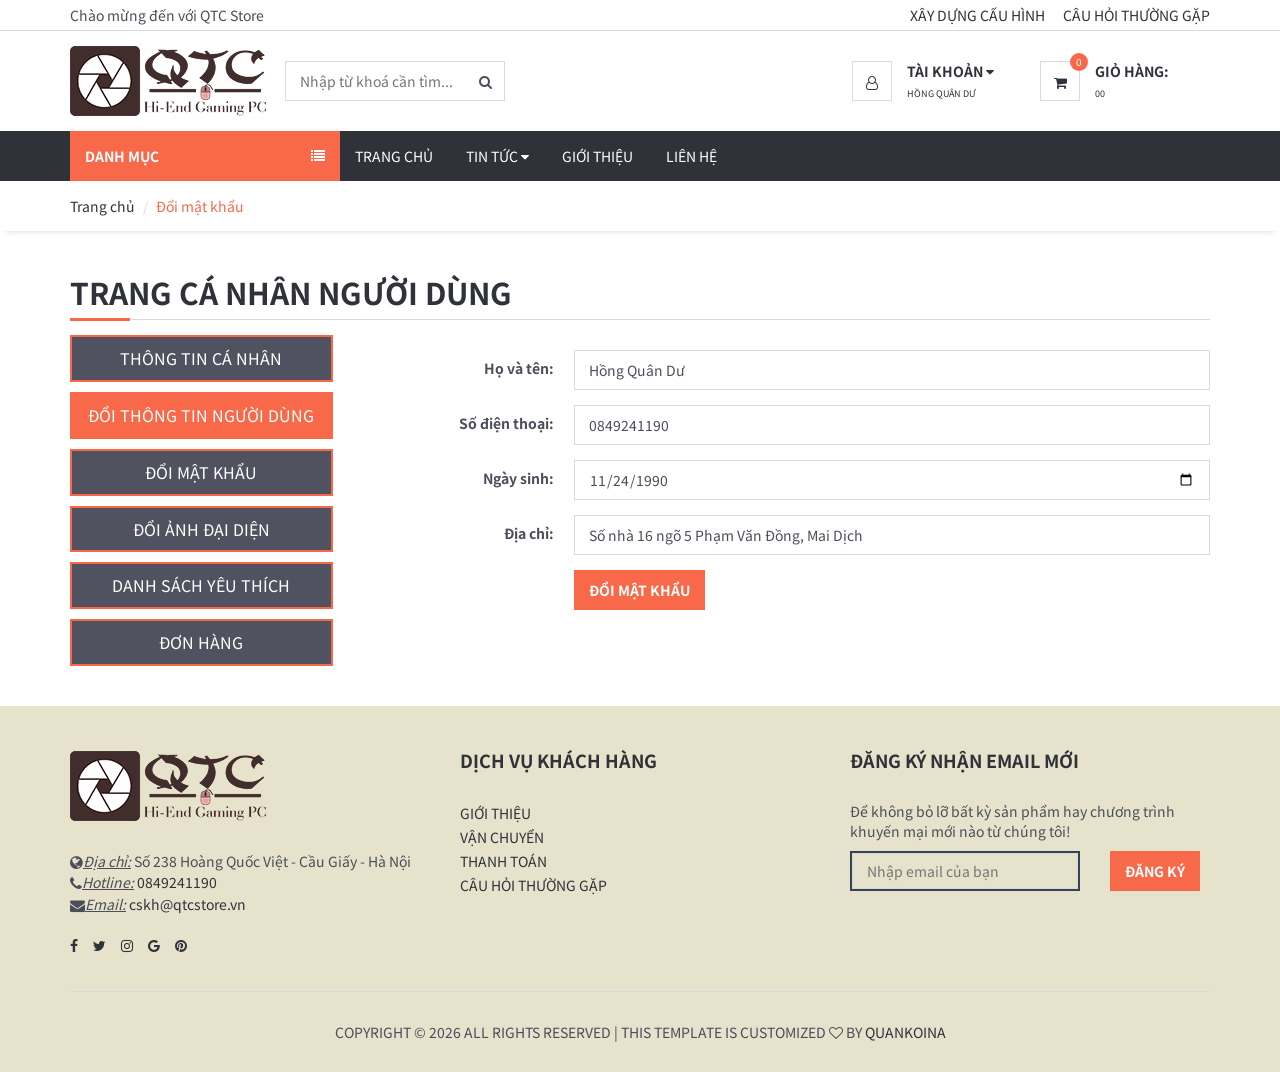
==== Template/user-change-info.html @ de10cb78 "QuocTM: commite template + database" ====
<!DOCTYPE html>
<html lang="en">
<head>
    <meta charset="utf-8" />
    <meta http-equiv="X-UA-Compatible" content="IE=edge" />
    <meta name="viewport" content="width=device-width, initial-scale=1" />
    <title>Đổi th&#244;ng tin người d&#249;ng</title>
    <link href="https://fonts.googleapis.com/css?family=Noto+Sans+SC:100,300,400,500,700&amp;subset=vietnamese" rel="stylesheet" />
    <link type="text/css" rel="stylesheet" href="Content/css/bootstrap.min.css" />
    <link type="text/css" rel="stylesheet" href="Content/css/slick.css" />
    <link type="text/css" rel="stylesheet" href="Content/css/slick-theme.css" />
    <link type="text/css" rel="stylesheet" href="Content/css/nouislider.min.css" />
    <link type="text/css" rel="stylesheet" href="Content/css/font-awesome.min.css" />
    <link type="text/css" rel="stylesheet" href="Content/css/style.css" />
    <link rel="shortcut icon" href="Content/img/icon.png" />
    <script src="Content/js/jquery.min.js"></script>
    <script src="Areas/Admin/Content/assets/libs/js/sweetalert2.min.js"></script>
    <link href="Areas/Admin/Content/assets/libs/css/sweetalert2.min.css" rel="stylesheet" />
</head>
<body>
    <header>
        <div id="top-header">
            <div class="container">
                <div class="pull-left">
                    <span>Chào mừng đến với QTC Store</span>
                </div>
                <div class="pull-right">
                    <ul class="header-top-links">
                        <li><a href="/Product/Build">Xây dựng cấu hình</a></li>
                        <li><a href="/Home/Faq">Câu hỏi thường gặp</a></li>
                    </ul>
                </div>
            </div>
        </div>
        <div id="header">
            <div class="container">
                <div class="pull-left dp-flex">
                    <div class="header-logo">
                        <a class="logo" href="/">
                            <img src="Areas/Admin/Uploads/images/1logoes02265726122018.png" class="img-responsive" alt="">
                        </a>
                    </div>
                    <div class="header-search">
                        <form action="/Product/Search" method="post">
                            <input name="__RequestVerificationToken" type="hidden" value="xZoBQ2HcQju2HZjoL_TvCckkzovCnTTI1wgLS7Xi2rVsj_4AWb9VWPTVVLnpq9kn_F1gf8jD6qaEFx8XVnRoJdzpKVTqkbAJ9y_xFeMsdB41" />
                            <input class="input search-input" name="ProductName" type="text" placeholder="Nhập từ khoá cần tìm...">
                            <button class="search-btn"><i class="fa fa-search"></i></button>
                        </form>
                    </div>
                </div>
                <div class="pull-right">
                    <ul class="header-btns">
                        <li class="header-account dropdown default-dropdown">
                            <div class="dropdown-toggle" role="button" data-toggle="dropdown" aria-expanded="true">
                                <div class="header-btns-icon">
                                    <i class="fa fa-user-o"></i>
                                </div>
                                <strong class="text-uppercase">Tài khoản <i class="fa fa-caret-down"></i></strong>
                            </div>
                                <a href="/Customer" class="text-uppercase small-font">Hồng Qu&#226;n Dư</a>
                            <ul class="custom-menu">
                                <li><a href="/Customer"><i class="fa fa-user-o"></i> Cá nhân</a></li>
                                <li><a href="/Customer/Wishlist"><i class="fa fa-heart-o"></i> Yêu thích</a></li>
                                <li><a href="/Customer/OrderList"><i class="fa fa-gift"></i> Đơn hàng</a></li>
                                    <li><a href="/Customer/Logout"><i class="fa fa-power-off"></i> Đăng xuất</a></li>
                            </ul>
                        </li>
                        <li class="header-cart dropdown default-dropdown" id="shopping-cart-ajax">
                            


<a class="dropdown-toggle" data-toggle="dropdown" aria-expanded="true">
    <div class="header-btns-icon">
        <i class="fa fa-shopping-cart"></i>
        <span class="qty">0</span>
    </div>
    <strong class="text-uppercase">Giỏ hàng:</strong>
    <br>
    <span class="small-font">00</span>
</a>
<div class="custom-menu">
    <div id="shopping-cart">
        <div class="shopping-cart-list">
        </div>
        <div class="shopping-cart-btns">
            <button class="main-btn medium-font" id="show-cart">Xem giỏ hàng</button>
            <button class="primary-btn medium-font" id="pay-cart">Thanh toán <i class="fa fa-arrow-circle-right"></i></button>
        </div>
    </div>
</div>

<script>
    $(document).ready(function () {
        $("#show-cart").click(function (event) {
            event.preventDefault();
            window.location.href = '/Order/Index/';
        });

        $("#pay-cart").click(function (event) {
            event.preventDefault();
            window.location.href = '/Order/CheckOut/';
        });
    });
</script>
                        </li>
                        <li class="nav-toggle">
                            <button class="nav-toggle-btn main-btn icon-btn"><i class="fa fa-bars"></i></button>
                        </li>
                    </ul>
                </div>
            </div>
        </div>
    </header>

    <section id="navigation">
    <div class="container">
        <div id="responsive-nav">
            <div class="category-nav show-on-click">
                <span class="category-header">Danh mục <i class="fa fa-list"></i></span>
                <ul class="category-list">
                    <li><a href='/Product/?brandId=&categoryId=1&view=&sort=&pageSize=&keyword='>Laptop & phụ kiện</a></li><li><a href='/Product/?brandId=&categoryId=2&view=&sort=&pageSize=&keyword='>Máy đồng bộ</a></li><li><a href='/Product/?brandId=&categoryId=3&view=&sort=&pageSize=&keyword='>Máy chơi game</a></li><li class='dropdown side-dropdown'><a class='dropdown-toggle' data-toggle='dropdown' aria-expanded='true'>Linh kiện máy tính<i class='fa fa-angle-right'></i></a><div class='custom-menu'><div class='row'><div class='col-md-4'><ul class='list-links'><li><h3 class='list-links-title'><a href='/Product/?brandId=&categoryId=8&view=&sort=&pageSize=&keyword='>CPU</a></h3></li></ul><hr><hr class='hidden-md hidden-lg'></div><div class='col-md-4'><ul class='list-links'><li><h3 class='list-links-title'><a href='/Product/?brandId=&categoryId=9&view=&sort=&pageSize=&keyword='>Mainboard</a></h3></li></ul><hr><hr class='hidden-md hidden-lg'></div><div class='col-md-4'><ul class='list-links'><li><h3 class='list-links-title'><a href='/Product/?brandId=&categoryId=10&view=&sort=&pageSize=&keyword='>RAM - Bộ nhớ trong</a></h3></li></ul><hr><hr class='hidden-md hidden-lg'></div><div class='col-md-4'><ul class='list-links'><li><h3 class='list-links-title'><a href='/Product/?brandId=&categoryId=11&view=&sort=&pageSize=&keyword='>Ổ cứng HDD</a></h3></li></ul><hr><hr class='hidden-md hidden-lg'></div><div class='col-md-4'><ul class='list-links'><li><h3 class='list-links-title'><a href='/Product/?brandId=&categoryId=12&view=&sort=&pageSize=&keyword='>Ổ cứng SSD</a></h3></li></ul><hr><hr class='hidden-md hidden-lg'></div><div class='col-md-4'><ul class='list-links'><li><h3 class='list-links-title'><a href='/Product/?brandId=&categoryId=13&view=&sort=&pageSize=&keyword='>VGA - Card màn hình</a></h3></li></ul><hr><hr class='hidden-md hidden-lg'></div><div class='col-md-4'><ul class='list-links'><li><h3 class='list-links-title'><a href='/Product/?brandId=&categoryId=14&view=&sort=&pageSize=&keyword='>Monitor - Màn hình</a></h3></li></ul><hr><hr class='hidden-md hidden-lg'></div><div class='col-md-4'><ul class='list-links'><li><h3 class='list-links-title'><a href='/Product/?brandId=&categoryId=15&view=&sort=&pageSize=&keyword='>Case - vỏ máy tính</a></h3></li></ul><hr><hr class='hidden-md hidden-lg'></div><div class='col-md-4'><ul class='list-links'><li><h3 class='list-links-title'><a href='/Product/?brandId=&categoryId=16&view=&sort=&pageSize=&keyword='>PSU - Nguồn</a></h3></li></ul><hr><hr class='hidden-md hidden-lg'></div><div class='col-md-4'><ul class='list-links'><li><h3 class='list-links-title'><a href='/Product/?brandId=&categoryId=17&view=&sort=&pageSize=&keyword='>Sound Card</a></h3></li></ul><hr><hr class='hidden-md hidden-lg'></div><div class='col-md-4'><ul class='list-links'><li><h3 class='list-links-title'><a href='/Product/?brandId=&categoryId=18&view=&sort=&pageSize=&keyword='>ODD - Ổ đĩa quang</a></h3></li></ul><hr><hr class='hidden-md hidden-lg'></div></div></div></li><li><a href='/Product/?brandId=&categoryId=5&view=&sort=&pageSize=&keyword='>Máy chủ & Máy trạm</a></li><li class='dropdown side-dropdown'><a class='dropdown-toggle' data-toggle='dropdown' aria-expanded='true'>Gaming Gear & Console<i class='fa fa-angle-right'></i></a><div class='custom-menu'><div class='row'><div class='col-md-4'><ul class='list-links'><li><h3 class='list-links-title'><a href='/Product/?brandId=&categoryId=19&view=&sort=&pageSize=&keyword='>Bàn phím chơi game</a></h3></li></ul><hr><hr class='hidden-md hidden-lg'></div><div class='col-md-4'><ul class='list-links'><li><h3 class='list-links-title'><a href='/Product/?brandId=&categoryId=20&view=&sort=&pageSize=&keyword='>Chuột chơi game</a></h3></li></ul><hr><hr class='hidden-md hidden-lg'></div><div class='col-md-4'><ul class='list-links'><li><h3 class='list-links-title'><a href='/Product/?brandId=&categoryId=21&view=&sort=&pageSize=&keyword='>Ghế chơi game</a></h3></li></ul><hr><hr class='hidden-md hidden-lg'></div><div class='col-md-4'><ul class='list-links'><li><h3 class='list-links-title'><a href='/Product/?brandId=&categoryId=22&view=&sort=&pageSize=&keyword='>Bàn gaming</a></h3></li></ul><hr><hr class='hidden-md hidden-lg'></div><div class='col-md-4'><ul class='list-links'><li><h3 class='list-links-title'><a href='/Product/?brandId=&categoryId=23&view=&sort=&pageSize=&keyword='>Tai nghe chơi game</a></h3></li></ul><hr><hr class='hidden-md hidden-lg'></div><div class='col-md-4'><ul class='list-links'><li><h3 class='list-links-title'><a href='/Product/?brandId=&categoryId=24&view=&sort=&pageSize=&keyword='>Tay cầm game</a></h3></li></ul><hr><hr class='hidden-md hidden-lg'></div><div class='col-md-4'><ul class='list-links'><li><h3 class='list-links-title'><a href='/Product/?brandId=&categoryId=25&view=&sort=&pageSize=&keyword='>Bàn di chuột</a></h3></li></ul><hr><hr class='hidden-md hidden-lg'></div><div class='col-md-4'><ul class='list-links'><li><h3 class='list-links-title'><a href='/Product/?brandId=&categoryId=26&view=&sort=&pageSize=&keyword='>Máy chơi game console</a></h3></li></ul><hr><hr class='hidden-md hidden-lg'></div><div class='col-md-4'><ul class='list-links'><li><h3 class='list-links-title'><a href='/Product/?brandId=&categoryId=27&view=&sort=&pageSize=&keyword='>Kính thực tế ảo</a></h3></li></ul><hr><hr class='hidden-md hidden-lg'></div><div class='col-md-4'><ul class='list-links'><li><h3 class='list-links-title'><a href='/Product/?brandId=&categoryId=28&view=&sort=&pageSize=&keyword='>Game bản quyền</a></h3></li></ul><hr><hr class='hidden-md hidden-lg'></div><div class='col-md-4'><ul class='list-links'><li><h3 class='list-links-title'><a href='/Product/?brandId=&categoryId=29&view=&sort=&pageSize=&keyword='>Loa</a></h3></li></ul><hr><hr class='hidden-md hidden-lg'></div></div></div></li><li><a href='/Product/?brandId=&categoryId=7&view=&sort=&pageSize=&keyword='>Giải pháp tản nhiệt</a></li>
                </ul>
            </div>

            <div class="menu-nav">
                <span class="menu-header">Menu <i class="fa fa-bars"></i></span>
                <ul class="menu-list">
                    <li><a href="/">Trang chủ</a></li>
                    <li class="dropdown mega-dropdown">
                        <a class="dropdown-toggle" data-toggle="dropdown" aria-expanded="true">Tin tức <i class="fa fa-caret-down"></i></a>
                        <div class="custom-menu">
                            <div class="row">
                                <div class='col-md-4'><ul class='list-links'><li><h3 class='list-links-title'><a href='/New/?CatalogId=1'>Tin doanh nghiệp</a></h3></li><li><a href='/New/?CatalogId=4'>Báo cáo doanh thu</a></li><li><a href='/New/?CatalogId=5'>Tuyển dụng</a></li><li><a href='/New/?CatalogId=12'>Thông tin cửa hàng</a></li></ul><hr class='hidden-md hidden-lg'></div><div class='col-md-4'><ul class='list-links'><li><h3 class='list-links-title'><a href='/New/?CatalogId=2'>Tin công nghệ</a></h3></li><li><a href='/New/?CatalogId=6'>Hướng dẫn</a></li><li><a href='/New/?CatalogId=7'>Giải đáp</a></li><li><a href='/New/?CatalogId=8'>Tin tức từ các hãng</a></li></ul><hr class='hidden-md hidden-lg'></div><div class='col-md-4'><ul class='list-links'><li><h3 class='list-links-title'><a href='/New/?CatalogId=3'>Tin khuyến mãi</a></h3></li><li><a href='/New/?CatalogId=9'>Khuyến mãi tháng</a></li><li><a href='/New/?CatalogId=10'>Khuyến mãi đợt</a></li><li><a href='/New/?CatalogId=11'>Các chương trình khuyến mãi</a></li></ul><hr class='hidden-md hidden-lg'></div>
                            </div>
                            <div class="row hidden-sm hidden-xs">
                                <div class="col-md-12">
                                    <hr>
                                    <a class="banner banner-1" href="#">
                                        <img src="/Content/img/banner05.jpg" alt="">
                                        <div class="banner-caption text-center">
                                            <h2 class="white-color">SẢN PHẨM MỚI</h2>
                                            <h3 class="white-color font-weak">GIÁ HẤP DẪN</h3>
                                        </div>
                                    </a>
                                </div>
                            </div>
                        </div>
                    </li>
                    <li><a href="/Home/About">Giới thiệu</a></li>
                    <li><a href="/Home/Feedback">Liên hệ</a></li>
                </ul>
            </div>
        </div>
    </div>
</section>

    



<section id="breadcrumb">
    <div class="container">
        <ul class="breadcrumb">
            <li><a href="/">Trang chủ</a></li>
            <li class="active">Đổi mật khẩu</li>
        </ul>
    </div>
</section>

<section class="section">
    <div class="container">
        <div class="row">
            <div class="col-md-12">
                <div class="section-title">
                    <h2 class="title">Trang cá nhân người dùng</h2>
                </div>
            </div>
        </div>
        <div class="row">
            <div class="col-md-3">
                <div class="list-user-function text-center medium-font upper-case">
    <div class="function-item ">
        <a href="/Customer" title="Thông tin cá nhân">Thông tin cá nhân</a>
    </div>
    <div class="function-item function-active">
        <a href="/Customer/ChangeInfomation" title="Đổi thông tin người dùng">Đổi thông tin người dùng</a>
    </div>
    <div class="function-item ">
        <a href="/Customer/ChangePassword" title="Đổi mật khẩu người dùng">Đổi mật khẩu</a>
    </div>
    <div class="function-item ">
        <a href="/Customer/ChangeAvatar" title="Đổi ảnh đại diện">Đổi ảnh đại diện</a>
    </div>
    <div class="function-item ">
        <a href="/Customer/Wishlist" title="Danh sách yêu thích">Danh sách yêu thích</a>
    </div>
    <div class="function-item ">
        <a href="/Customer/OrderList" title="Đơn hàng">Đơn hàng</a>
    </div>
</div>
            </div>
            <div class="col-md-9">
                <form action="/Customer/DoChangeInfomation" method="POST" role="form">
                    <input name="__RequestVerificationToken" type="hidden" value="hhmu65gaH4YuzGUXYK-gYL4rXZNVLqbzg9XqtiMfLKKXx7Xms1uhF7n1unanIULyN2t_PuSZK8Ob3IZW2L2ChP7pyBo2jOFSwk7eiqq_h1c1" />
                    <div class="form-group">
                        <div class="form-custom-inline">
                            <div class="form-label text-right">
                                <label for="CustomerFullname">Họ và tên:</label>
                            </div>
                            <div class="form-input">
                                <input type="text" class="input" id="CustomerFullname" name="CustomerFullname" value="Hồng Qu&#226;n Dư" />
                            </div>
                        </div>
                        <div class="form-custom-inline">
                            <div class="form-label text-right">
                                <label for="CustomerPhone">Số điện thoại:</label>
                            </div>
                            <div class="form-input">
                                <input type="text" class="input" id="CustomerPhone" name="CustomerPhone" value="0849241190" />
                            </div>
                        </div>
                        <div class="form-custom-inline ">
                            <div class="form-label text-right">
                                <label for="CustomerBirthday">Ngày sinh:</label>
                            </div>
                            <div class="form-input">
                                <input type="date" class="input" id="CustomerBirthday" name="CustomerBirthday" value="1990-11-24" />
                            </div>
                        </div>
                        <div class="form-custom-inline ">
                            <div class="form-label text-right">
                                <label for="CustomerAddress">Địa chỉ:</label>
                            </div>
                            <div class="form-input">
                                <input type="text" class="input" id="CustomerAddress" name="CustomerAddress" value="Số nh&#224; 16 ng&#245; 5 Phạm Văn Đồng, Mai Dịch" />
                            </div>
                        </div>
                        <div class="form-custom-inline">
                            <div class="form-label"></div>
                            <div class="form-input">
                                <button type="submit" class="primary-btn">Đổi mật khẩu</button>
                            </div>
                        </div>
                    </div>
                </form>
            </div>
        </div>
    </div>
</section>

    <footer id="footer" class="section section-grey">
        <div class="container">
            <div class="row">
                <div class="col-md-4 col-sm-6 col-xs-6">
                    <div class="footer">
                        <div class="footer-logo">
                            <a class="logo" href="/">
                                <img src="Areas/Admin/Uploads/images/1logoes02265726122018.png" alt="">
                            </a>
                        </div>

                        <div class="address-info">
    <div class='display-flex'><div class='address-icon'><i class='fa fa-globe'></i></div><div><span class='address-title'>Địa chỉ:</span> Số 238 Hoàng Quốc Việt - Cầu Giấy - Hà Nội</div></div><div class='display-flex'><div class='address-icon'><i class='fa fa-phone'></i></div><div><span class='address-title'>Hotline:</span> <a href='tel:0849241190'>0849241190</a></div></div><div class='display-flex'><div class='address-icon'><i class='fa fa-envelope'></i></div><div><span class='address-title'>Email:</span> <a href='mailto:cskh@qtcstore.vn'>cskh@qtcstore.vn</a></div></div>
</div>

                        <div class="clearfix"><br></div>

                        <ul class="footer-social">
    <li><a href='https://facebook.com' target='_blank'><i class='fa fa-facebook'></i></a></li><li><a href='https://twitter.com' target='_blank'><i class='fa fa-twitter'></i></a></li><li><a href='https://instagram.com' target='_blank'><i class='fa fa-instagram'></i></a></li><li><a href='https://plus.google.com' target='_blank'><i class='fa fa-google'></i></a></li><li><a href='https://pinterest.com' target='_blank'><i class='fa fa-pinterest'></i></a></li>
</ul>
                    </div>
                </div>

                <div class="clearfix visible-sm visible-xs"></div>

                <div class="col-md-4 col-sm-6 col-xs-6">
                    <div class="footer">
                        <h3 class="footer-header">Dịch vụ khách hàng</h3>
                        <ul class="list-links">
                            <li><a href="/Home/About">Giới thiệu</a></li>
                            <li><a href="/Home/Transport">Vận chuyển</a></li>
                            <li><a href="/Home/Payment">Thanh toán</a></li>
                            <li><a href="/Home/FAQ">Câu hỏi thường gặp</a></li>
                        </ul>
                    </div>
                </div>

                <div class="col-md-4 col-sm-6 col-xs-6">
                    <div class="footer">
                        <h3 class="footer-header">Đăng ký nhận email mới</h3>
                        <p>Để không bỏ lỡ bất kỳ sản phẩm hay chương trình khuyến mại mới nào từ chúng tôi!</p>
                        <form method="POST" action="/Home/EmailRegisted">
                            <input name="__RequestVerificationToken" type="hidden" value="9OFT-7eV0gjGXfm94kzNJFFG0mRUuAguYBIdpocYhZe_5AhekxWcr7q2dmH8hVjh6lmAJlKsRW48lAX1NBBtqdX4-95sVYp03H3iF5EoGGI1" />
                            <div class="form-group">
                                <div class="row">
                                    <div class="col-sm-8">
                                        <input class="input input-email" name="EmailAddress" placeholder="Nhập email của bạn">
                                    </div>
                                    <div class="col-sm-4">
                                        <button class="primary-btn" type="submit">Đăng ký</button>
                                    </div>
                                </div>
                            </div>
                        </form>
                    </div>
                </div>
            </div>
            <hr>
            <div class="row">
                <div class="col-md-8 col-md-offset-2 text-center">
                    <div class="footer-copyright">
                        Copyright &copy;
                        <script>document.write(new Date().getFullYear());</script> All rights reserved | This template is customized <i class="fa fa-heart-o" aria-hidden="true"></i> by <a href="https://facebook.com/quancoina" target="_blank">QuanKoiNA</a>
                    </div>
                </div>
            </div>
        </div>
    </footer>

    <script src="Content/js/jquery.flexisel.js"></script>
    <script src="Content/js/bootstrap.min.js"></script>
    <script src="Content/js/slick.min.js"></script>
    <script src="Content/js/nouislider.min.js"></script>
    <script src="Content/js/jquery.zoom.min.js"></script>
    <script src="Content/js/main.js"></script>
</body>
</html>
---- Template/Content/css/nouislider.min.css ----
/*! nouislider - 10.0.0 - 2017-05-28 14:52:48 */.noUi-target,.noUi-target *{-webkit-touch-callout:none;-webkit-tap-highlight-color:transparent;-webkit-user-select:none;-ms-touch-action:none;touch-action:none;-ms-user-select:none;-moz-user-select:none;user-select:none;-moz-box-sizing:border-box;box-sizing:border-box}.noUi-target{position:relative;direction:ltr}.noUi-base{width:100%;height:100%;position:relative;z-index:1}.noUi-connect{position:absolute;right:0;top:0;left:0;bottom:0}.noUi-origin{position:absolute;height:0;width:0}.noUi-handle{position:relative;z-index:1}.noUi-state-tap .noUi-connect,.noUi-state-tap .noUi-origin{-webkit-transition:top .3s,right .3s,bottom .3s,left .3s;transition:top .3s,right .3s,bottom .3s,left .3s}.noUi-state-drag *{cursor:inherit!important}.noUi-base,.noUi-handle{-webkit-transform:translate3d(0,0,0);transform:translate3d(0,0,0)}.noUi-horizontal{height:18px}.noUi-horizontal .noUi-handle{width:34px;height:28px;left:-17px;top:-6px}.noUi-vertical{width:18px}.noUi-vertical .noUi-handle{width:28px;height:34px;left:-6px;top:-17px}.noUi-target{background:#FAFAFA;border-radius:4px;border:1px solid #D3D3D3;box-shadow:inset 0 1px 1px #F0F0F0,0 3px 6px -5px #BBB}.noUi-connect{background:#3FB8AF;border-radius:4px;box-shadow:inset 0 0 3px rgba(51,51,51,.45);-webkit-transition:background 450ms;transition:background 450ms}.noUi-draggable{cursor:ew-resize}.noUi-vertical .noUi-draggable{cursor:ns-resize}.noUi-handle{border:1px solid #D9D9D9;border-radius:3px;background:#FFF;cursor:default;box-shadow:inset 0 0 1px #FFF,inset 0 1px 7px #EBEBEB,0 3px 6px -3px #BBB}.noUi-active{box-shadow:inset 0 0 1px #FFF,inset 0 1px 7px #DDD,0 3px 6px -3px #BBB}.noUi-handle:after,.noUi-handle:before{content:"";display:block;position:absolute;height:14px;width:1px;background:#E8E7E6;left:14px;top:6px}.noUi-handle:after{left:17px}.noUi-vertical .noUi-handle:after,.noUi-vertical .noUi-handle:before{width:14px;height:1px;left:6px;top:14px}.noUi-vertical .noUi-handle:after{top:17px}[disabled] .noUi-connect{background:#B8B8B8}[disabled] .noUi-handle,[disabled].noUi-handle,[disabled].noUi-target{cursor:not-allowed}.noUi-pips,.noUi-pips *{-moz-box-sizing:border-box;box-sizing:border-box}.noUi-pips{position:absolute;color:#999}.noUi-value{position:absolute;white-space:nowrap;text-align:center}.noUi-value-sub{color:#ccc;font-size:10px}.noUi-marker{position:absolute;background:#CCC}.noUi-marker-large,.noUi-marker-sub{background:#AAA}.noUi-pips-horizontal{padding:10px 0;height:80px;top:100%;left:0;width:100%}.noUi-value-horizontal{-webkit-transform:translate3d(-50%,50%,0);transform:translate3d(-50%,50%,0)}.noUi-marker-horizontal.noUi-marker{margin-left:-1px;width:2px;height:5px}.noUi-marker-horizontal.noUi-marker-sub{height:10px}.noUi-marker-horizontal.noUi-marker-large{height:15px}.noUi-pips-vertical{padding:0 10px;height:100%;top:0;left:100%}.noUi-value-vertical{-webkit-transform:translate3d(0,50%,0);transform:translate3d(0,50%,0);padding-left:25px}.noUi-marker-vertical.noUi-marker{width:5px;height:2px;margin-top:-1px}.noUi-marker-vertical.noUi-marker-sub{width:10px}.noUi-marker-vertical.noUi-marker-large{width:15px}.noUi-tooltip{display:block;position:absolute;border:1px solid #D9D9D9;border-radius:3px;background:#fff;color:#000;padding:5px;text-align:center;white-space:nowrap}.noUi-horizontal .noUi-tooltip{-webkit-transform:translate(-50%,0);transform:translate(-50%,0);left:50%;bottom:120%}.noUi-vertical .noUi-tooltip{-webkit-transform:translate(0,-50%);transform:translate(0,-50%);top:50%;right:120%}
---- Template/Content/css/style.css ----
/*
Template Name: E-SHOP HTML E-Commerce Template
Author: yaminncco

Colors:
Body 		  : #4A4E5A
Headers 	: #30323A
Primary 	: #F8694A
Dark 		  :	#30323A
Grey 		  : #DADADA #F6F7F8

Fonts: Hind

Table OF Contents
------------------------------------
1 > GENERAL
------ typography
------ Buttons
------ Inputs
------ Lists
------ Sections
------ Breadcrumb
2 > HEADER
------ Top header
------ Logo
------ Search header
------ Account header
------ Cart header
3 > NAVIGATION
------ Category nav
------ Menu nav
------ Dropdowns
------ Mobile Nav
4 > BANNERS
5 > HOME SLIDER
6 > PRODUCT
------ Single product
------ Widget product
------ Product slick
7 > PRODUCTS PAGE
------ Aside
------ Store
8 > PRODUCT DETAILS PAGE
------ Product view
------ Product details
------ Product tab
9 > CHECKOUT PAGE
10 > FOOTER
11 > SLICK
------ Arrows
------ Dots
12 > RESPONSIVE
------------------------------------*/

/*=========================================================
01 -> GENERAL
===========================================================*/

/*----------------------------*\
Typography
\*----------------------------*/

body {
    font-family: 'Noto Sans SC', sans-serif;
    color: #4A4E5A;
    overflow-x: hidden;
}

h1, h2, h3, h4, h5, h6 {
    color: #30323A;
    margin: 0 0 10px;
    font-weight: 700;
}

a {
    color: #30323A;
    -webkit-transition: 0.3s color;
    transition: 0.3s color;
}

    a:hover, a:focus {
        color: #F8694A;
        text-decoration: none;
        outline: none;
    }

.primary-color {
    color: #F8694A;
}

.white-color {
    color: #FFF;
}

.font-weak {
    font-weight: 400;
}

.border-1-fff {
    border: 1px solid #fff !important;
    box-shadow: 1px 1px 1px rgba(0, 0, 0, 0.5);
}

strong {
    color: #30323A;
}

ul, ol {
    margin: 0;
    padding: 0;
    list-style: none
}

hr {
    margin-top: 15px;
    margin-bottom: 15px;
    border-color: #DADADA;
}

.small-font {
    font-size: 9px;
}

.medium-font {
    font-size: 16px;
}

.large-font {
    font-size: 25px;
}

.dp-flex-cart {
    display: table-cell;
    text-align: center;
    vertical-align: middle !important;
}

.dp-flex {
    display: flex;
    justify-content: center;
    align-items: center;
}

.dp-flex-around {
    display: flex;
    justify-content: space-around;
    align-items: center;
}

.dp-flex-beetween {
    display: flex;
    justify-content: space-between;
    align-items: center;
}

.social-share {
    margin-right: 10px;
}

    .social-share .fa {
        font-size: 18px;
        padding: 5px;
        border-radius: 5px;
        color: #FFF;
        width: 30px;
        height: 30px;
        text-align: center;
    }

    .social-share .fa-facebook {
        border: 1px solid #326AA1;
        background-color: #59A0E8;
    }

        .social-share .fa-facebook:hover {
            border: 1px solid #1E4061;
            background-color: #326AA1;
        }

    .social-share .fa-twitter {
        border: 1px solid #3FA5DA;
        background-color: #30D7EB;
    }

        .social-share .fa-twitter:hover {
            border: 1px solid #23545A;
            background-color: #3B99A4;
        }

    .social-share .fa-youtube {
        border: 1px solid #942420;
        background-color: #DD2A25;
    }

        .social-share .fa-youtube:hover {
            border: 1px solid #5F1714;
            background-color: #942420;
        }

    .social-share .fa-google-plus {
        border: 1px solid #199C5C;
        background-color: #49B146;
    }

        .social-share .fa-google-plus:hover {
            border: 1px solid #0E5A35;
            background-color: #199C5C;
        }

    .social-share .fa-instagram {
        border: 1px solid #B81D57;
        background-color: #DB3F51;
    }

        .social-share .fa-instagram:hover {
            border: 1px solid #6E1133;
            background-color: #B81D57;
        }
/*----------------------------*\
Buttons
\*----------------------------*/

.main-btn, .primary-btn, .second-btn {
    display: inline-block;
    padding: 10px 15px;
    text-transform: uppercase;
    font-weight: 700;
    border: none;
    -webkit-transition: 0.3s all;
    transition: 0.3s all;
}
.main-btn2 {
    display: inline-block;
    padding: 5px;
    text-transform: uppercase;
    font-weight: 700;
    border: none;
    -webkit-transition: 0.3s all;
    transition: 0.3s all;
}

.icon-btn.main-btn, .icon-btn.primary-btn {
    width: 40px;
    height: 40px;
    line-height: 40px;
    text-align: center;
    padding: 0px;
    border: none;
}

.icon-btn .active {
    color: #F8694A;
}

.main-btn {
    color: #30323A;
    background-color: #FFF;
    -webkit-box-shadow: 0px 0px 0px 1px #DADADA inset, 0px 0px 0px 6px transparent;
    box-shadow: 0px 0px 0px 1px #DADADA inset, 0px 0px 0px 6px transparent;
}

    .main-btn:hover, .main-btn:focus {
        color: #F8694A;
        -webkit-box-shadow: 0px 0px 0px 1px #F8694A inset, 0px 0px 0px 0px #F8694A;
        box-shadow: 0px 0px 0px 1px #F8694A inset, 0px 0px 0px 0px #F8694A;
    }

.main-btn2 {
    color: #30323A;
    background-color: #FFF;
    -webkit-box-shadow: 0px 0px 0px 1px #DADADA inset, 0px 0px 0px 6px transparent;
    box-shadow: 0px 0px 0px 1px #DADADA inset, 0px 0px 0px 6px transparent;
}

    .main-btn2:hover, .main-btn2:focus {
        color: #F8694A;
        -webkit-box-shadow: 0px 0px 0px 1px #F8694A inset, 0px 0px 0px 0px #F8694A;
        box-shadow: 0px 0px 0px 1px #F8694A inset, 0px 0px 0px 0px #F8694A;
    }

.primary-btn {
    color: #FFF;
    background-color: #F8694A;
}

.second-btn {
    color: #FFF;
    background-color: #30323A;
}

.primary-bg {
    background-color: #F8694A;
    border-radius: 5px 5px 0 0;
}

.primary-btn:hover, .primary-btn:focus {
    color: #FFF;
    background-color: #30323A;
}

.second-btn:hover {
    background-color: #F8694A;
}

.facebook-btn {
    color: #FFF;
    background: #0040FF;
    display: inline-block;
    padding: 10px 15px;
    font-weight: 700;
    border: none;
    -webkit-transition: 0.3s all;
    transition: 0.3s all;
}

    .facebook-btn:hover, .facebook-btn:focus {
        color: #FFF;
        background-color: #8181F7;
    }

    .facebook-btn i {
        margin-right: 10px;
    }

/*----------------------------*\
Inputs
\*----------------------------*/

.input {
    width: 100%;
    height: 40px;
    padding: 0px 15px;
    border: none;
    background-color: transparent;
    -webkit-box-shadow: 0px 0px 0px 1px #DADADA inset, 0px 0px 0px 5px transparent;
    box-shadow: 0px 0px 0px 1px #DADADA inset, 0px 0px 0px 5px transparent;
    -webkit-transition: 0.3s all;
    transition: 0.3s all;
}

    .input:focus {
        -webkit-box-shadow: 0px 0px 0px 1px #F8694A inset, 0px 0px 0px 0px #F8694A;
        box-shadow: 0px 0px 0px 1px #F8694A inset, 0px 0px 0px 0px #F8694A;
    }

textarea.input {
    padding: 15px;
}

.input-checkbox .caption {
    max-height: 0;
    overflow: hidden;
    -webkit-transition: 0.3s max-height;
    transition: 0.3s max-height;
}

.input-checkbox > label {
    color: #30323A;
}

.input-checkbox input[type="checkbox"]:checked + label + .caption, .input-checkbox input[type="radio"]:checked + label + .caption {
    max-height: 800px;
}

/*----------------------------*\
Lists
\*----------------------------*/

.list-links .list-links-title {
    text-transform: uppercase;
    margin-bottom: 10px;
    font-size: 16px;
}

.list-links li > a {
    position: relative;
    display: inline-block;
    text-transform: uppercase;
    padding: 2px 0px;
    -webkit-transition: 0.3s all;
    transition: 0.3s all;
}

    .list-links li > a:before {
        content: "\f105";
        position: absolute;
        left: 0px;
        font-family: FontAwesome;
        -webkit-transform: translateX(-10px);
        -ms-transform: translateX(-10px);
        transform: translateX(-10px);
        opacity: 0;
        visibility: hidden;
        -webkit-transition: 0.3s all;
        transition: 0.3s all;
    }

    .list-links li > a:hover, .list-links li > a:focus, .list-links li.active > a {
        color: #F8694A;
        -webkit-transform: translateX(10px);
        -ms-transform: translateX(10px);
        transform: translateX(10px);
    }

        .list-links li > a:hover:before, .list-links li > a:focus:before, .list-links li.active > a:before {
            opacity: 1;
            visibility: visible;
        }

/*----------------------------*\
Sections
\*----------------------------*/

.section {
    padding-top: 30px;
    padding-bottom: 30px;
}

.section-grey {
    background: rgba(206, 198, 152, 0.5);
}

.section-brown {
    background: rgba(139, 121, 94, 0.2);
}

    .section-brown .section-title .title {
        color: #364357;
    }

    .section-brown .product-price {
        color: #364357;
    }

    .section-brown .product-name a {
        color: #364357;
    }

.section-grey .section-title .title {
    color: #364357;
}

.section-grey .product-price {
    color: #364357;
}

.section-grey .product-name a {
    color: #364357;
}

.product-list-image img {
    height: 180px;
}

.top-50 {
    margin-top: 50px;
}

.section-title {
    position: relative;
    margin-bottom: 15px;
    margin-top: 15px;
    border-bottom: 1px solid #DADADA;
}

    .section-title .title {
        display: inline-block;
        text-transform: uppercase;
    }

    .section-title:after {
        content: "";
        position: absolute;
        left: 0;
        bottom: -1.5px;
        height: 3px;
        width: 60px;
        background-color: #F8694A;
    }

.section .form-control {
    border-radius: 0;
    border-color: #777;
}

/*----------------------------*\
Breadcrumb
\*----------------------------*/

#breadcrumb {
    -webkit-box-shadow: 0px 6px 6px -6px rgba(0, 0, 0, 0.175);
    box-shadow: 0px 6px 6px -6px rgba(0, 0, 0, 0.175);
}

.breadcrumb {
    background-color: transparent;
    border: none;
    border-radius: 0px;
    padding: 15px 0px;
    margin: 0;
}

    .breadcrumb > .active {
        color: #F8694A;
    }

    .breadcrumb > li + li:before {
        color: #DADADA;
    }

/*=========================================================
02 -> HEADER
===========================================================*/

#header {
    padding-top: 15px;
    padding-bottom: 15px;
}

/*----------------------------*\
Top header
\*----------------------------*/

#top-header {
    padding-top: 5px;
    padding-bottom: 5px;
    border-bottom: 1px solid #DADADA;
}

.header-top-links > li {
    display: inline-block;
}

    .header-top-links > li + li {
        margin-left: 15px;
    }

    .header-top-links > li > a {
        cursor: pointer;
        text-transform: uppercase;
    }

/*----------------------------*\
logo
\*----------------------------*/

.header-logo {
    display: inline-block;
    margin-right: 15px;
}

    .header-logo .logo > img {
        width: 100%;
        max-height: 70px;
    }

/*----------------------------*\
Search header
\*----------------------------*/

.header-search {
    display: inline-block;
    padding: 15px 0px;
    max-width: 400px;
}

    .header-search > form {
        position: relative;
    }

        .header-search > form .search-input {
            padding-right: 45px;
        }

        .header-search > form .search-categories {
            position: absolute;
            left: 0px;
            top: 0px;
            width: 180px;
        }

        .header-search > form .search-btn {
            position: absolute;
            top: 0px;
            right: 0px;
            width: 40px;
            height: 40px;
            background-color: transparent;
            border: none;
        }

/*----------------------------*\
Account header
\*----------------------------*/

.header-btns > li {
    display: inline-block;
    vertical-align: top;
    padding: 15px 0px;
    width: 170px;
}

    .header-btns > li + li {
        margin-left: 15px;
    }

    .header-btns > li .header-btns-icon {
        position: relative;
        float: left;
        margin-right: 15px;
        width: 40px;
        height: 40px;
        line-height: 40px;
        text-align: center;
        color: #30323A;
        background-color: #FFF;
        border: 1px solid #DADADA;
    }

.header-btns .dropdown-toggle {
    display: block;
    cursor: pointer;
}

.header-account.dropdown .custom-menu > li > a > i {
    margin-right: 15px;
    color: #F8694A;
}

/*----------------------------*\
Cart header
\*----------------------------*/

.header-cart .header-btns-icon .qty {
    position: absolute;
    right: -9px;
    top: -9px;
    width: 18px;
    height: 18px;
    line-height: 18px;
    text-align: center;
    font-size: 10px;
    background: #F8694A;
    color: #FFF;
    border-radius: 50%;
}

.header-cart.dropdown .custom-menu {
    width: 300px;
}

#shopping-cart .shopping-cart-list {
    max-height: 260px;
    margin-bottom: 15px;
    overflow-y: scroll;
}

    #shopping-cart .shopping-cart-list .product.product-widget:first-child {
        margin-top: 0px;
    }

    #shopping-cart .shopping-cart-list .product.product-widget:last-child {
        margin-bottom: 0px;
    }

#shopping-cart .shopping-cart-btns > button {
    width: calc(50% - 2px);
}

/*=========================================================
03 -> NAVIGATION
===========================================================*/

#navigation {
    background-color: #30323A;
}

    #navigation .container {
        position: relative;
    }

/*----------------------------*\
Category nav
\*----------------------------*/

.category-nav {
    float: left;
    width: 270px;
    cursor: pointer;
}

    .category-nav .category-header {
        padding: 15px;
        display: block;
        text-transform: uppercase;
        background: #F8694A;
        color: #FFF;
        font-weight: 700;
    }

        .category-nav .category-header > i {
            float: right;
            line-height: 20px;
        }

    .category-nav .category-list {
        position: absolute;
        width: 270px;
        background-color: #FFF;
        border-left: 1px solid #DADADA;
        border-right: 1px solid #DADADA;
        border-bottom: 1px solid #DADADA;
        z-index: 50;
        -webkit-transition: 0.3s all;
        transition: 0.3s all;
    }

    .category-nav.show-on-click .category-list {
        opacity: 0;
        visibility: hidden;
        -webkit-transform: translate(0px, 15px);
        -ms-transform: translate(0px, 15px);
        transform: translate(0px, 15px);
    }

        .category-nav.show-on-click .category-list.open {
            opacity: 1;
            visibility: visible;
            -webkit-transform: translate(0px, 0px);
            -ms-transform: translate(0px, 0px);
            transform: translate(0px, 0px);
        }

    .category-nav .category-list > li + li {
        border-top: 1px solid #DADADA;
    }

    .category-nav .category-list > li.dropdown > .dropdown-toggle > i {
        float: right;
        line-height: 20px;
    }

    .category-nav .category-list > li > a {
        display: block;
        padding: 15px;
        text-transform: uppercase;
        cursor: pointer;
    }

        .category-nav .category-list > li > a:hover, .category-nav .category-list > li > a:focus, .category-nav .category-list > li.dropdown.open > a {
            color: #F8694A;
        }

/*----------------------------*\
Menu nav
\*----------------------------*/

.menu-nav .menu-header {
    display: none;
    padding: 15px;
    text-transform: uppercase;
    background: #30323A;
    color: #FFF;
    font-weight: 700;
}

    .menu-nav .menu-header > i {
        float: right;
        line-height: 20px;
    }

.menu-nav .menu-list > li {
    display: inline-block;
}

    .menu-nav .menu-list > li > a {
        display: block;
        padding: 15px;
        color: #FFF;
        text-transform: uppercase;
        cursor: pointer;
    }

        .menu-nav .menu-list > li > a:hover, .menu-nav .menu-list > li > a:focus, .menu-nav .menu-list > li.dropdown.open > a {
            color: #F8694A;
        }

/*----------------------------*\
Dropdowns
\*----------------------------*/

.custom-menu {
    position: absolute;
    padding: 15px;
    background: #FFF;
    -webkit-box-shadow: 0px 6px 12px rgba(0, 0, 0, 0.175);
    box-shadow: 0px 6px 12px rgba(0, 0, 0, 0.175);
    z-index: 100;
    top: 100%;
    min-width: 200px;
    opacity: 0;
    visibility: hidden;
    -webkit-transition: 0.3s all;
    transition: 0.3s all;
}

.dropdown.open > .custom-menu {
    opacity: 1;
    visibility: visible;
}

/*-- Default Dropdown --*/

.dropdown.default-dropdown > .custom-menu {
    border-top: 2px solid #F8694A;
    left: 50%;
    -webkit-transform: translateX(-50%) translateY(15px);
    -ms-transform: translateX(-50%) translateY(15px);
    transform: translateX(-50%) translateY(15px);
}

.dropdown.default-dropdown.open > .custom-menu {
    -webkit-transform: translateX(-50%) translateY(0px);
    -ms-transform: translateX(-50%) translateY(0px);
    transform: translateX(-50%) translateY(0px);
}

.dropdown.default-dropdown > .custom-menu > li > a {
    display: block;
    padding: 10px 0px;
    text-transform: uppercase;
}

/*-- Mega Dropdown --*/

.dropdown.mega-dropdown.full-width {
    position: static !important;
}

.dropdown.mega-dropdown > .custom-menu {
    border-top: 2px solid #F8694A;
    left: 0;
    -webkit-transform: translate(0px, 15px);
    -ms-transform: translate(0px, 15px);
    transform: translate(0px, 15px);
    width: auto;
    min-width: 750px;
    max-width: 100%;
    z-index: 99999;
}

.dropdown.mega-dropdown.full-width > .custom-menu {
    width: 100%;
}

.dropdown.mega-dropdown.open > .custom-menu {
    -webkit-transform: translate(0px, 0px);
    -ms-transform: translate(0px, 0px);
    transform: translate(0px, 0px);
}

/*-- Side Dropdown --*/

.dropdown.side-dropdown > .custom-menu {
    border: 2px solid #F8694A;
    left: 100%;
    top: 0;
    width: 760px;
    -webkit-transform: translate(15px, 0px);
    -ms-transform: translate(15px, 0px);
    transform: translate(15px, 0px);
}

.dropdown.side-dropdown.open > .custom-menu {
    -webkit-transform: translate(0px, 0px);
    -ms-transform: translate(0px, 0px);
    transform: translate(0px, 0px);
}

/*----------------------------*\
Mobile nav
\*----------------------------*/

#header .nav-toggle {
    display: none;
}

@media only screen and (max-width: 991px) {
    #header .nav-toggle {
        display: inline-block;
    }

    header .pull-left, header .pull-right {
        float: none !important;
    }

    header .pull-right {
        margin-top: 10px;
    }

    #responsive-nav {
        position: fixed;
        left: 0;
        top: 0;
        bottom: 0;
        max-width: 270px;
        width: 0%;
        overflow: hidden;
        background-color: #FFF;
        -webkit-transform: translateX(-100%);
        -ms-transform: translateX(-100%);
        transform: translateX(-100%);
        -webkit-transition: 0.5s all;
        transition: 0.5s all;
        z-index: 990;
    }

        #responsive-nav.open {
            width: 100%;
            -webkit-transform: translateX(0%);
            -ms-transform: translateX(0%);
            transform: translateX(0%);
        }

        #responsive-nav .dropdown .custom-menu {
            display: none;
            position: static;
            width: 100%;
            -webkit-box-shadow: none;
            box-shadow: none;
            border-top: none;
            border-left: 2px solid #F8694A;
        }

        #responsive-nav .dropdown.open .custom-menu {
            display: block;
            min-width: auto;
            -webkit-transform: translate(0px, 0px);
            -ms-transform: translate(0px, 0px);
            transform: translate(0px, 0px);
        }

    .category-nav .category-list, .menu-nav .menu-list {
        display: none;
        overflow-y: scroll;
        overflow-x: hidden;
        max-height: calc(100vh - 100px);
    }

        .category-nav .category-list.open, .menu-nav .menu-list.open {
            display: block;
        }

    .menu-nav .menu-header, .category-nav .category-header {
        cursor: pointer;
    }

    .category-nav {
        float: none;
        width: 100%;
    }

        .category-nav .category-list {
            position: static;
        }

    .menu-nav .menu-header {
        display: block;
    }

    .menu-nav .menu-list {
        float: none;
        border-left: 1px solid #DADADA;
        border-right: 1px solid #DADADA;
        border-bottom: 1px solid #DADADA;
    }

        .menu-nav .menu-list > li {
            display: block;
        }

            .menu-nav .menu-list > li + li {
                border-top: 1px solid #DADADA;
            }

            .menu-nav .menu-list > li > a {
                color: #30323A;
            }

    #navigation.shadow:after {
        content: "";
        position: fixed;
        left: 0;
        right: 0;
        top: 0;
        bottom: 0;
        background-color: rgba(0, 0, 0, 0.7);
        z-index: 99;
    }
}

/*=========================================================
04 -> BANNERS
===========================================================*/

.banner {
    display: block;
    position: relative;
    margin-top: 15px;
    margin-bottom: 15px;
}

    .banner > img {
        width: 100%;
    }

    .banner.banner-1 .banner-caption {
        position: absolute;
        top: 50%;
        left: 50%;
        -webkit-transform: translate(-50%, -50%);
        -ms-transform: translate(-50%, -50%);
        transform: translate(-50%, -50%);
    }

    .banner.banner-2 .banner-caption {
        position: absolute;
        left: 10%;
        right: 10%;
        bottom: 10%;
    }

.banner-caption h2 {
    text-transform: uppercase;
    color: #FF7788;
    text-shadow: 0 0 0.3em #FFF, 0 0 0.3em #FFF;
}

.banner h1 {
    font-size: 46px;
    text-transform: uppercase;
    text-shadow: -1px 0 #FFF, 0 1px #FFF, 1px 0 #FFF, 0 -1px #FFF;
}

.text-border-neon {
    text-shadow: 0.3em 0.3em 0.3em #FFF;
    text-shadow: -1px 0 #000, 0 1px #000, 1px 0 #000, 0 -1px #000;
}

/*------------------------*\
NEWS
\*------------------------*/

.list-news-release {
    overflow-y: scroll;
    overflow-x: hidden;
    height: 800px;
}

.news .clearfix hr {
    border-top: 1px solid #F8694A;
}

.news-title {
    font-size: 18px;
    margin-top: 20px;
}

.news-detail {
    margin-top: 20px;
}

.release-news {
    padding: 15px 0;
    height: auto;
}

.release-news-body .release-news-title {
    padding: 15px 0;
    font-weight: bold;
}

.new-detail {
    padding: 5px;
    text-align: center;
    text-transform: uppercase;
    background: #F8694A;
    border: 1px solid #F8694A;
    color: #FFF;
    border-radius: unset;
}

    .new-detail:hover {
        background: #364357;
        color: #F8694A;
    }

    .new-detail:active {
        background: #364357;
        color: #F8694A;
    }

/*=========================================================
05 -> HOME SLIDER
===========================================================*/

#home .home-wrap {
    margin-left: 270px;
}

#home-slick .banner {
    margin: 0px;
}

/*=========================================================
06 -> PRODUCT
===========================================================*/

.product .product-old-price {
    color: #F8694A;
    font-size: 70%;
}

.product .product-rating {
    display: inline-block;
}

    .product .product-rating > i {
        color: #FFB656;
    }

        .product .product-rating > i.empty {
            color: #DADADA;
        }

.product .product-label > span {
    position: relative;
    display: inline-block;
    padding: 5px 15px;
    font-weight: 700;
    color: #FFF;
    background-color: #30323A;
    z-index: 22;
}

    .product .product-label > span.sale {
        background-color: #F8694A;
    }

.product .product-countdown {
    z-index: 22;
}

    .product .product-countdown > li {
        display: inline-block;
        margin-right: -4px;
    }

        .product .product-countdown > li + li:before {
            content: ":";
            color: #FFF;
            background: #30323A;
            padding: 2px;
        }

        .product .product-countdown > li > span {
            display: inline-block;
            color: #FFF;
            font-weight: 700;
            padding: 10px;
            background: #F8694A;
        }

/*--------------------------*\
Brands
\*--------------------------*/

.top-brands {
    padding: 50px 0;
}

    .top-brands ul {
        display: flex;
        justify-content: center;
        align-items: center;
        margin-right: 20px;
    }

/*----------------------------*\
Single product
\*----------------------------*/

.product.product-single {
    margin-top: 15px;
    margin-bottom: 15px;
    -webkit-transition: 0.3s all;
    transition: 0.3s all;
}

    .product.product-single:hover {
        -webkit-box-shadow: 0px 6px 10px -6px rgba(0, 0, 0, 0.175);
        box-shadow: 0px 6px 10px -6px rgba(0, 0, 0, 0.175);
        -webkit-transform: translateY(-4px);
        -ms-transform: translateY(-4px);
        transform: translateY(-4px);
    }

    .product.product-single .product-thumb {
        position: relative;
        margin-bottom: 15px;
        height: 259px !important;
    }

.product-single {
    border: 2px solid #FFFFFF;
}

    .product-single:hover {
        box-shadow: 15px 15px 15px;
        -moz-box-shadow: 15px 15px 15px;
        -webkit-box-shadow: 15px 15px 15px;
        -o-box-shadow: 15px 15px 15px;
        -ms-box-shadow: 15px 15px 15px;
    }

.product.product-single .product-thumb > img {
    width: 100%;
    height: 259px !important
}

.product.product-single .product-thumb:after {
    content: "";
    position: absolute;
    top: 0;
    left: 0;
    right: 0;
    bottom: 0;
    background-color: #FFF;
    opacity: 0;
    visibility: hidden;
    z-index: 0;
    -webkit-transition: 0.3s all;
    transition: 0.3s all;
}

.product.product-single:hover .product-thumb:after {
    opacity: 0.7;
    visibility: visible;
}

.product.product-single .quick-view {
    position: absolute;
    top: 50%;
    left: 45%;
    -webkit-transform: translate(-50%, -50%);
    -ms-transform: translate(-50%, -50%);
    transform: translate(-50%, -50%);
    opacity: 0;
    visibility: hidden;
    z-index: 20;
}

.product.product-single:hover .quick-view {
    opacity: 1;
    visibility: visible;
}

.product.product-single .product-label {
    position: absolute;
    left: 0;
    top: 0;
}

    .product.product-single .product-label > span {
        display: block;
    }

.product.product-single .product-countdown {
    position: absolute;
    left: 0;
    bottom: 0;
    right: 0;
    text-align: center;
}

.product.product-single .product-body {
    padding: 15px;
}

.product.product-single .product-price {
    display: inline-block;
}

.product.product-single .product-rating {
    float: right;
    margin-top: 5px;
}

.product.product-single .product-name {
    font-size: 16px;
    height: 51px;
}

.product.product-single .product-btns {
    margin-top: 20px;
    opacity: 0;
    visibility: hidden;
    -webkit-transition: 0.3s all;
    transition: 0.3s all;
}

.product.product-single:hover .product-btns {
    opacity: 1;
    visibility: visible;
}

/*-- hot product --*/

.product.product-single.product-hot {
    border: 2px solid #ffffff;
}

    .product.product-single.product-hot .product-btns {
        opacity: 1;
        visibility: visible;
    }

/*----------------------------*\
Widget product
\*----------------------------*/

.product.product-widget {
    position: relative;
    margin-top: 15px;
    margin-bottom: 15px;
}

    .product.product-widget .product-thumb {
        position: absolute;
        left: 0;
        top: 0;
        width: 60px;
    }

        .product.product-widget .product-thumb > img {
            width: 100%;
        }

    .product.product-widget .product-body {
        padding-left: 75px;
        padding-top: 10px;
        min-height: 60px;
    }

    .product.product-widget .product-price {
        font-size: 18px;
        margin-bottom: 5px;
    }

        .product.product-widget .product-price .qty {
            font-size: 14px;
            font-weight: 400;
        }

    .product.product-widget .product-name {
        font-size: 14px;
    }

    .product.product-widget .cancel-btn {
        position: absolute;
        right: 0px;
        top: 10px;
        background-color: transparent;
        border: none;
        color: #DADADA;
    }

        .product.product-widget .cancel-btn:hover {
            color: #30323A;
        }

/*----------------------------*\
Product slick
\*----------------------------*/

.product-slick .slick-slide {
    margin-right: 15px;
    margin-left: 15px;
}

/*=========================================================
07 -> PRODUCTS PAGE
===========================================================*/

/*----------------------------*\
Aside
\*----------------------------*/

#aside .aside {
    margin-bottom: 30px;
}

    #aside .aside:last-child {
        margin-bottom: 0px;
    }

.aside .aside-title {
    position: relative;
    border-bottom: 1px solid #DADADA;
    text-transform: uppercase;
    padding-bottom: 15px;
    margin-bottom: 30px;
    margin-top: 15px;
    line-height: 24px;
    font-size: 18px;
}

    .aside .aside-title:after {
        content: "";
        position: absolute;
        left: 0;
        bottom: -1.5px;
        height: 3px;
        width: 60px;
        background-color: #F8694A;
    }

/*-- Filter list --*/

.filter-list {
    margin-bottom: 15px;
}

    .filter-list > li {
        display: inline-block;
        margin-right: 2px;
        margin-bottom: 6px;
    }

        .filter-list > li:last-child {
            margin-right: 0px;
        }

    .filter-list li a {
        position: relative;
        padding: 0px 5px 0px 20px;
    }

        .filter-list li a:before {
            content: "\f00d";
            font-family: FontAwesome;
            position: absolute;
            left: 4px;
            top: 5px;
            line-height: 12px;
            font-size: 9px;
            color: #FFF;
            background: #30323A;
            width: 12px;
            text-align: center;
            border-radius: 50%;
            height: 12px;
        }

/*-- Price Filter --*/

#price-slider {
    margin: 60px 0px 50px;
}

.noUi-target {
    background-color: #DADADA;
    -webkit-box-shadow: none;
    box-shadow: none;
    border: none;
    border-radius: 0px;
}

.noUi-connect {
    background-color: #F8694A;
}

.noUi-horizontal {
    height: 4px;
}

    .noUi-horizontal .noUi-handle {
        width: 12px;
        height: 12px;
        left: -6px;
        top: -4px;
        border: none;
        background: #30323A;
        -webkit-box-shadow: none;
        box-shadow: none;
        border-radius: 0px;
    }

.noUi-handle:before, .noUi-handle:after {
    display: none;
}

.noUi-tooltip {
    border: none;
    color: #FFF;
    background: #30323A;
    border-radius: 0px;
}

/*----------------------------*\
Store
\*----------------------------*/

#store {
    margin-top: 15px;
    padding-top: 30px;
    border-top: 1px solid #DADADA;
    margin-bottom: 15px;
    padding-bottom: 30px;
    border-bottom: 1px solid #DADADA;
}

.disabled .fa-caret-left {
    cursor: pointer;
}
.disabled .fa-caret-right {
    cursor: pointer;
}
/*-- store filter --*/
.row-filter {
    display: inline-block;
    vertical-align: top;
}

    .row-filter > a {
        display: inline-block;
        height: 40px;
        width: 40px;
        line-height: 40px;
        text-align: center;
        color: #FFF;
        background-color: #30323A;
        -webkit-transition: 0.3s all;
        transition: 0.3s all;
    }

        .row-filter > a:hover {
            opacity: 0.9;
        }

        .row-filter > a.active {
            background-color: #F8694A;
        }

.sort-filter {
    display: inline-block;
    margin-left: 15px;
}

    .sort-filter select.input {
        width: 150px;
    }

.page-filter select.input {
    width: 90px;
}

.page-filter {
    display: inline-block;
}

.store-pages {
    display: inline-block;
    margin-left: 15px;
}

    .store-pages li {
        display: inline-block;
        margin-right: 6px;
    }

        .store-pages li a {
            display: block;
            min-width: 10px;
            text-align: center;
        }

        .store-pages li.active {
            color: #F8694A;
        }

/*=========================================================
08 -> PRODUCT DETAILS PAGE
===========================================================*/

/*----------------------------*\
Product view
\*----------------------------*/

#product-main-view .slick-arrow {
    opacity: 0;
}

#product-main-view:hover .slick-arrow {
    opacity: 1;
}

#product-view {
    margin-top: 10px;
    margin-bottom: 15px;
}

    #product-view .product-view.slick-slide {
        opacity: 0.2;
    }

        #product-view .product-view.slick-slide.slick-current {
            opacity: 1;
            -webkit-box-shadow: 0px 0px 0px 2px #F8694A inset;
            box-shadow: 0px 0px 0px 2px #F8694A inset;
        }

    #product-view .product-view {
        padding: 7.5px;
    }

.product-view > img {
    width: 100%;
}

/*----------------------------*\
Product details
\*----------------------------*/

.product.product-details .product-name {
    margin-top: 15px;
}

.product.product-details .product-rating {
    margin-right: 15px;
    margin-bottom: 15px;
}

.product.product-details .product-options {
    padding-top: 30px;
    margin-bottom: 15px;
    border-top: 1px solid #DADADA;
    margin-top: 15px;
}

.product-options .size-option {
    margin-bottom: 15px;
}

.size-option > li {
    display: inline-block;
    margin-right: 6px;
    margin-bottom: 6px;
    vertical-align: top;
}

    .size-option > li:last-child {
        margin-right: 0px;
    }

    .size-option > li > a {
        display: block;
        border: 1px solid #DADADA;
        font-weight: 700;
        padding: 2px 7px 0px 8px;
    }

    .size-option > li.active a {
        color: #F8694A;
        border-color: #F8694A;
    }

.color-option > li {
    display: inline-block;
    margin-right: 6px;
    margin-bottom: 6px;
    vertical-align: top;
}

    .color-option > li:last-child {
        margin-right: 0px;
    }

    .color-option > li > a {
        display: block;
        width: 20px;
        height: 20px;
    }

    .color-option > li.active a {
        -webkit-box-shadow: 0px 0px 0px 2px #FFF, 0px 0px 0px 3px #F8694A;
        box-shadow: 0px 0px 0px 2px #FFF, 0px 0px 0px 3px #F8694A;
    }

.product.product-details .qty-input {
    display: inline-block;
}

    .product.product-details .qty-input .input {
        width: 90px;
    }

/*----------------------------*\
Product tab
\*----------------------------*/

.product-tab {
    margin-top: 30px;
}

    .product-tab .tab-nav {
        border-bottom: 1px solid #DADADA;
        margin-bottom: 30px;
    }

        .product-tab .tab-nav li {
            display: inline-block;
        }

            .product-tab .tab-nav li + li {
                margin-left: 30px;
            }

            .product-tab .tab-nav li a {
                display: block;
                padding: 15px 0px;
                text-transform: uppercase;
                font-weight: 700;
            }

            .product-tab .tab-nav li.active {
                position: relative;
            }

                .product-tab .tab-nav li.active a {
                    color: #F8694A;
                }

                    .product-tab .tab-nav li.active a:after {
                        content: "";
                        position: absolute;
                        left: 0;
                        bottom: -1.5px;
                        height: 3px;
                        width: 30px;
                        background-color: #F8694A;
                    }

/*-- reviews --*/

.single-review {
    margin-bottom: 30px;
}

    .single-review .review-heading > div {
        display: inline-block;
    }

        .single-review .review-heading > div + div {
            margin-left: 10px;
        }

    .single-review .review-rating {
        display: inline-block;
    }

        .single-review .review-rating > i {
            color: #FFB656;
        }

            .single-review .review-rating > i.empty {
                color: #DADADA;
            }

    .single-review .review-body {
        margin-top: 10px;
    }

.reviews-pages li {
    display: inline-block;
    margin-right: 6px;
}

    .reviews-pages li a {
        display: block;
        min-width: 10px;
        text-align: center;
    }

    .reviews-pages li.active {
        color: #F8694A;
    }

/*-- review form --*/

.review-form textarea.input {
    height: 90px;
}

.review-form .input-rating .stars {
    display: inline-block;
    vertical-align: top;
    background: #aaa;
}

    .review-form .input-rating .stars input[type="radio"] {
        display: none;
    }

    .review-form .input-rating .stars > label {
        float: right;
        cursor: pointer;
        padding: 0px 3px;
        margin: 0px;
        -webkit-transition: 0.3s all;
        transition: 0.3s all;
    }

        .review-form .input-rating .stars > label:hover, .review-form .input-rating .stars > label:hover ~ label {
            -webkit-transform: scale(1.5);
            -ms-transform: scale(1.5);
            transform: scale(1.5);
        }

        .review-form .input-rating .stars > label:before {
            content: "\f006";
            font-family: FontAwesome;
            font-style: normal;
            font-weight: normal;
            color: #DADADA;
            font-size: 14px;
            -webkit-transition: 0.3s all;
            transition: 0.3s all;
        }

        .review-form .input-rating .stars > label:hover:before, .review-form .input-rating .stars > label:hover ~ label:before {
            content: "\f005";
            color: #FFB656;
        }

    .review-form .input-rating .stars > input:checked label:before, .review-form .input-rating .stars > input:checked ~ label:before {
        content: "\f005";
        color: #FFB656;
    }

/*=========================================================
09 -> CHECKOUT PAGE
===========================================================*/

.shiping-methods {
    margin-bottom: 30px;
}

/*-- shopping cart table --*/

.shopping-cart-table > tbody > tr > td, .shopping-cart-table > tbody > tr > th, .shopping-cart-table > tfoot > tr > td, .shopping-cart-table > tfoot > tr > th, .shopping-cart-table > thead > tr > td, .shopping-cart-table > thead > tr > th {
    padding: 15px 0px;
    vertical-align: middle;
    border-top: 1px solid #DADADA;
}

.shopping-cart-table > thead > tr > th {
    color: #30323A;
    text-transform: uppercase;
    border-bottom: 1px solid #DADADA;
}

.shopping-cart-table > tbody > tr:last-child > td {
    border-bottom: 1px solid #DADADA;
}

.shopping-cart-table > tfoot > tr > td, .shopping-cart-table > tfoot > tr > th {
    color: #30323A;
    border-top: 0px
}

    .shopping-cart-table > tfoot > tr > td:not(.empty), .shopping-cart-table > tfoot > tr > th:not(.empty) {
        padding: 15px;
        background-color: #F6F7F8;
        border: 1px solid #DADADA;
    }

.shopping-cart-table > tbody > tr > .details > a {
    font-size: 18px;
    font-weight: 700;
}

.shopping-cart-table > tbody > tr > .thumb > img {
    width: 60px;
}

.shopping-cart-table > tbody > tr > .qty .input {
    width: 90px;
}

.shopping-cart-table > tbody > tr > .price {
    font-size: 18px;
}

.shopping-cart-table > tbody > tr > .total {
    font-size: 18px;
}

.shopping-cart-table > tfoot > tr > .sub-total {
    font-size: 18px;
}

.shopping-cart-table > tfoot > tr > .total {
    font-size: 24px;
    color: #F8694A;
}

/*=========================================================
10 -> FOOTER
===========================================================*/

.footer {
    margin: 15px 0px;
}

    .footer .footer-header {
        font-size: 18px;
        text-transform: uppercase;
        margin-bottom: 30px;
    }

.footer-logo {
    margin-bottom: 30px;
}

    .footer-logo .logo {
        display: inline-block;
    }

        .footer-logo .logo > img {
            width: 100%;
            max-height: 70px;
        }

.footer-social > li {
    display: inline-block;
    margin-right: 15px;
    margin-bottom: 6px;
}

    .footer-social > li:last-child {
        margin-right: 0px;
    }

.footer-copyright {
    margin-top: 15px;
    text-transform: uppercase;
    font-size: 14px;
}

.display-flex {
    display: flex;
}

.address-info .address-icon {
    font-size: 15px;
}

.address-info .address-title {
    text-decoration: underline;
    font-style: italic;
}

.input-email {
    border: 2px solid #364357;
}

/*=========================================================
11 -> SLICK
===========================================================*/

/*----------------------------*\
Arrows
\*----------------------------*/

.slick-prev, .slick-next {
    width: 40px;
    height: 40px;
    background: #30323A;
    z-index: 22;
}

    .slick-prev:hover, .slick-prev:focus, .slick-next:hover, .slick-next:focus {
        background: #F8694A;
    }

    .slick-prev:before, .slick-next:before {
        color: #FFF;
    }

.slick-prev {
    left: 15px;
}

.slick-next {
    right: 15px;
}

.custom-nav .slick-prev, .custom-nav .slick-next {
    display: inline-block;
    position: static;
    -webkit-transform: translate(0px, 0px);
    -ms-transform: translate(0px, 0px);
    transform: translate(0px, 0px);
}

/*----------------------------*\
Dots
\*----------------------------*/

.slick-dots li, .slick-dots li button, .slick-dots li button:before {
    width: 10px;
    height: 10px;
}

    .slick-dots li button:before {
        content: "";
        opacity: 1;
        background: #DADADA;
        border-radius: 50%;
    }

    .slick-dots li.slick-active button:before {
        background-color: #F8694A;
    }

.custom-dots .slick-dots {
    position: static;
    margin: 15px 0px;
}

.top-brands h3 {
    text-align: center;
}

/*=========================================================
12 -> RESPONSIVE
===========================================================*/

@media only screen and (max-width: 991px) {
    #home .home-wrap {
        margin-left: 0px;
    }

    #aside {
        margin-bottom: 60px;
    }

    .product-reviews {
        margin-bottom: 30px;
    }
}

@media only screen and (max-width: 767px) {
    .banner h1 {
        font-size: 36px;
    }

    .store-filter .pull-right, .store-filter .pull-left {
        float: none !important;
    }

    .store-filter .pull-right {
        margin-top: 15px;
    }
}

@media only screen and (max-width: 480px) {
    [class*='col-xs'] {
        width: 100%;
    }
}

/*------------------*\
FLEXISEL
\*------------------*/

.lastest-new-title {
    display: flex;
    align-items: center;
    position: absolute;
    bottom: 40%;
    right: 4%;
    color: #FFF;
    z-index: 9999;
}

    .lastest-new-title a {
        margin-right: 20px;
    }

        .lastest-new-title a h3 {
            text-shadow: -1px 0 #FFF, 0 1px #FFF, 1px 0 #FFF, 0 -1px #FFF;
        }

    .lastest-new-title span {
        padding: 0 20px;
        border-left: 5px solid #FFF;
        text-shadow: -1.2px 0 #777, 0 1.2px #777, 1.2px 0 #777, 0 -1.2px #777;
    }

#list-lastest-news-slider {
    display: none;
}

    #list-lastest-news-slider li {
        padding: 10px;
    }

    #list-lastest-news-slider img {
        width: 100%;
        height: 150px;
        overflow: hidden;
        margin: 0 10px;
    }

.clearout {
    height: 20px;
    clear: both;
}

.nbs-flexisel-container {
    position: relative;
    max-width: 100%;
}

.nbs-flexisel-ul {
    position: relative;
    width: 99999px;
    margin: 0px;
    padding: 0px;
    list-style-type: none;
    text-align: center;
    overflow: auto;
}

.nbs-flexisel-inner {
    position: relative;
    overflow: hidden;
    float: left;
    width: 100%;
}

.nbs-flexisel-item {
    float: left;
    margin: 0px;
    padding: 0px;
    cursor: pointer;
    position: relative;
    line-height: 0px;
}

    .nbs-flexisel-item img {
        max-width: 100%;
        cursor: pointer;
        position: relative;
        margin-top: 10px;
        margin-bottom: 10px;
    }

/*** Navigation ***/

.nbs-flexisel-nav-left,
.nbs-flexisel-nav-right {
    padding: 5px 10px;
    border-radius: 15px;
    -moz-border-radius: 15px;
    -webkit-border-radius: 15px;
    position: absolute;
    cursor: pointer;
    z-index: 4;
    top: 50%;
    transform: translateY(-50%);
    background: rgba(0,0,0,0.5);
    color: #fff;
}

.nbs-flexisel-nav-left {
    left: 10px;
}

    .nbs-flexisel-nav-left:before {
        content: "<"
    }

    .nbs-flexisel-nav-left.disabled {
        opacity: 0.6;
    }

.nbs-flexisel-nav-right {
    right: 5px;
}

    .nbs-flexisel-nav-right:before {
        content: ">"
    }

    .nbs-flexisel-nav-right.disabled {
        opacity: 0.6;
    }

.title-lastest-news {
    margin-top: 10px;
}

.release-content {
    margin-top: 10px;
    text-align: left;
    padding: 10px;
}

.title-tabs {
    display: flex;
    background: #30323A;
}

.item-tab {
    padding: 10px;
    border: 1px solid #30323A;
    text-transform: uppercase;
    width: 100%;
    cursor: pointer;
    text-align: center;
    color: #FFF;
}

    .item-tab:hover {
        background: #F8694A;
        border: 1px solid #F8694A;
    }

.tab-active {
    background: #F8694A;
    border: 1px solid #F8694A;
}

.content-tabs {
    border-left: 1px solid #ccc;
    border-right: 1px solid #ccc;
    border-bottom: 1px solid #ccc;
    overflow-y: scroll;
    overflow-x: hidden;
    height: 600px;
}

.content-tab {
    display: none;
}

.content-active {
    display: unset;
}

.new-item {
    padding: 1.7em;
    border-bottom: 1px solid #ccc;
    height: 180px;
}

    .new-item:last-child {
        border-bottom: unset;
    }

.new-image img {
    padding: .15em;
    background: #fff;
    border: 1px dotted #919191;
}

.new-image {
    float: left;
    width: 35%;
}

.new-title {
    float: right;
    width: 57%;
}

    .new-title ul {
        display: flex;
    }

        .new-title ul li {
            margin-left: 10px;
            text-transform: uppercase;
        }

            .new-title ul li:last-child {
                padding-left: 10px;
                border-left: 5px solid #30323A;
            }

    .new-title p {
        font-size: 1em;
        color: #000;
        margin: 0.5em 0 0;
    }

.most-views-new {
    padding: 50px;
    border-bottom: 1px solid #ccc;
}

.most-view-detail {
    margin-top: 20px;
}

.most-view-title {
    text-transform: uppercase;
}

.most-view-info ul {
    display: flex;
}

    .most-view-info ul li {
        margin-right: 20px;
        padding-left: 20px;
        border-left: 4px solid #4A4E5A;
    }

        .most-view-info ul li:first-child {
            border-left: unset;
        }

.tag-date {
    background: url('../img/tag.png') no-repeat center center;
    background-size: cover;
    width: 100%;
    height: auto;
    padding-top: 15px;
    color: #FFF;
}

    .tag-date .tag-day {
        font-size: 28px;
    }

.new-detail-content, .new-detail-info {
    margin-top: 20px;
}

    .new-detail-info ul {
        display: flex;
    }

        .new-detail-info ul li {
            margin-left: 20px;
            padding-right: 20px;
            border-right: 4px solid #4A4E5A;
        }

            .new-detail-info ul li:last-child {
                border-right: unset;
            }

.comment-items {
    display: flex;
    margin-bottom: 20px;
}

.comment-info {
    width: 20%;
}

    .comment-info .comment-user-name {
        padding: 5px;
        text-transform: uppercase;
    }

.comment-content {
    width: 80%;
    padding: 10px;
}

.upper-case {
    text-transform: uppercase;
}

.release-new-image {
    margin-top: 10px;
}

.release-title {
    padding: 10px;
    text-align: center;
    background: #30323A;
    color: #F8694A;
}

.height-unset {
    height: unset;
}

.list-orders {
    padding: 10px 0;
}

.order-item {
    padding: 10px 0;
    border-top: 2px solid #CCC;
    border-left: 2px solid #CCC;
    border-right: 2px solid #CCC;
}

    .order-item:last-child {
        border-bottom: 2px solid #CCC;
    }

.order-code {
    display: flex;
    margin: 0 20px;
}

    .order-code .order-status {
        margin-left: 30px;
    }

    .order-code h4 {
        color: #F8694A;
    }

.order-time ul {
    display: flex;
    justify-content: space-around;
}

    .order-time ul li {
        margin-right: 20px;
    }

.step-list {
    display: flex;
    border-top: 2px solid #30323A;
    border-bottom: 2px solid #30323A;
}

.step-item {
    width: 25%;
    background: #F8694A;
    border-right: 2px solid #30323A;
    padding-top: 10px;
    cursor: pointer;
}

    .step-item:first-child {
        border-left: 2px solid #30323A;
    }

.step-number {
    width: 30px;
    height: 30px;
    margin: 0 auto;
    padding: 5px;
    border-radius: 100%;
    font-weight: bold;
    background: #30323A;
    color: #F8694A;
}

.step-name {
    margin-top: 10px;
    background: #FFF;
    border-top: 2px solid #30323A;
}

.step-active {
    background: #30323A;
}

    .step-active .step-number {
        background: #F8694A;
        color: #30323A;
    }
    
.step-content-active {
    display: unset;
}

.step-info {
    text-decoration: underline;
    margin: 10px 0;
}

.order-time {
    margin: 10px 0;
}

    .order-time i {
        margin-right: 10px;
    }

    .order-time span.date {
        margin-left: 20px;
    }

.order-detail {
    margin: 10px 0;
}

.function-item {
    padding: 10px 0;
    border: 2px solid #F8694A;
    background: #50535F;
    margin-bottom: 10px;
}

    .function-item:hover {
        border: 2px solid #30323A;
        background: #30323A;
    }

    .function-item a {
        color: #FFFFFF;
    }

.function-active {
    border: 2px solid #F8694A;
    background: #F8694A;
}

    .function-active:hover {
        border: 2px solid #F8694A;
        background: #F8694A;
    }

    .function-active a {
        color: #FFFFFF;
    }

.personal-information tr th {
    padding-right: 20px;
}

.form-custom-inline {
    display: flex;
    align-items: center;
    margin: 15px 0;
}

.form-label {
    width: 25%;
    padding-right: 20px;
}

.form-input {
    width: 75%;
}

.list-wishlist {
    border: 1px solid #CCC;
}

.wishlist-item {
    padding: 10px;
    border-bottom: 1px dotted #CCC;
}

    .wishlist-item:last-child {
        border-bottom: unset;
    }

.wishlist-count {
    margin-left: 20px;
}

    .wishlist-count span {
        font-weight: bold;
    }

.btn-custom {
    width: 40px;
    height: 40px;
    background: #F8694A;
    padding: 5px 5px 5px 8px;
    color: #FFF;
    font-size: 20px;
}

/**********************\
|	Custom Radio box   |
\**********************/

.radio-custom {
    display: block;
    position: relative;
    padding-left: 35px;
    margin-bottom: 12px;
    cursor: pointer;
    font-size: 14px;
    -webkit-user-select: none;
    -moz-user-select: none;
    -ms-user-select: none;
    user-select: none;
}

    .radio-custom input[type='radio'] {
        position: absolute;
        opacity: 0;
        cursor: pointer;
    }

.checkmark {
    position: absolute;
    top: 0;
    left: 0;
    height: 15px;
    width: 15px;
    background-color: #eee;
    border-radius: 50%;
}

.radio-custom:hover input[type='radio'] ~ .checkmark {
    background-color: #ccc;
}

.radio-custom input[type='radio']:checked ~ .checkmark {
    background-color: #2196F3;
}

.checkmark:after {
    content: "";
    position: absolute;
    display: none;
}

.radio-custom input[type='radio']:checked ~ .checkmark:after {
    display: block;
}

.radio-custom .checkmark:after {
    top: 9px;
    left: 9px;
    width: 8px;
    height: 8px;
    border-radius: 50%;
    background: white;
}

/**********************\
|	 Custom Checkbox   |
\**********************/

.checkbox-custom {
    display: block;
    position: relative;
    padding-left: 35px;
    margin-bottom: 12px;
    cursor: pointer;
    font-size: 15px;
    -webkit-user-select: none;
    -moz-user-select: none;
    -ms-user-select: none;
    user-select: none;
}

    .checkbox-custom input[type='checkbox'] {
        position: absolute;
        opacity: 0;
        cursor: pointer;
        height: 0;
        width: 0;
    }

.checkmark {
    position: absolute;
    top: 0;
    left: 0;
    height: 25px;
    width: 25px;
    background-color: #EEE;
}

.checkbox-custom:hover input[type='checkbox'] ~ .checkmark {
    background-color: #CCC;
}

.checkbox-custom input[type='checkbox']:checked ~ .checkmark {
    background-color: #F8694A;
}

.checkmark:after {
    content: "";
    position: absolute;
    display: none;
}

.checkbox-custom input[type='checkbox']:checked ~ .checkmark:after {
    display: block;
}

.checkbox-custom .checkmark:after {
    left: 9px;
    top: 5px;
    width: 5px;
    height: 10px;
    border: solid white;
    border-width: 0 3px 3px 0;
    -webkit-transform: rotate(45deg);
    -ms-transform: rotate(45deg);
    transform: rotate(45deg);
}

i.active {
    color: #F8694A;
}

/**********************\
|   Custom Row & Col   |
\**********************/

.dp-row {
    display: flex;
}

.dp-row-around {
    display: flex;
    justify-content: space-around;
}

.dp-row-between {
    display: flex;
    justify-content: space-between;
}

.dp-col-50 {
    width: 50%;
}

.about {
    padding: 0px;
}

.about-one {
    text-align: center;
}

    .about-one p {
        color: #999;
        font-size: 14px;
        border-bottom: 1px solid #999;
        width: 13%;
        margin: 0 auto;
    }

    .about-one h3 {
        font-size: 24px;
        margin: 10px 0 0 0;
        color: #3d1a1b;
    }

.about-btn {
    margin-top: 3%;
}

    .about-btn a {
        color: #999;
        padding: 9px 30px;
        border: 1px solid #999;
        font-size: 13px;
        border-radius: 5px;
        -webkit-border-radius: 5px;
        -moz-border-radius: 5px;
        -o-border-radius: 5px;
        -ms-border-radius: 5px;
    }

        .about-btn a:hover, .a-btn a:hover {
            background: #190608;
            color: #fff;
            border: 1px solid #190608;
            transition: 0.5s all ease;
            -webkit-transition: 0.5s all ease;
            -moz-transition: 0.5s all ease;
            -o-transition: 0.5s all ease;
            -ms-transition: 0.5s all ease;
        }

.about-two {
    margin-top: 3%;
}

    .about-two img {
        width: 100%;
        border-radius: 5px;
        -webkit-border-radius: 5px;
        -moz-border-radius: 5px;
        -o-border-radius: 5px;
        -ms-border-radius: 5px;
    }

    .about-two p {
        font-size: 14px;
        color: #999;
        line-height: 1.8em;
        margin-top: 2%;
    }

    .about-two ul li p {
        color: #999;
        font-size: 17px;
    }

.about-btn {
    margin-top: 3%;
}

.about-two ul {
    padding: 0;
    margin-top: 4%;
}

    .about-two ul li {
        list-style: none;
        display: inline-block;
    }

.about-three {
    margin-top: 5%;
}

.a-1 {
    margin-top: 5%;
}

    .a-1:nth-child(1) {
        margin-top: 0%;
    }

.abt-left {
    margin-bottom: 30px;
}

    .abt-left a img {
        height: 150px;
    }

    .abt-left h6 {
        color: #999;
        font-size: 13px;
        border-bottom: 1px solid #999;
        width: 26%;
        margin: 6% 0 0 0;
    }

    .abt-left h3 {
        font-size: 23px;
        margin: 10px 0 0 0;
        color: #212121;
    }

        .abt-left h3 a {
            color: #3d1a1b;
        }

    .abt-left p {
        font-size: 14px;
        color: #999;
        line-height: 1.8em;
        margin-top: 4%;
    }

    .abt-left label.lb-right {
        float: right;
        font-size: 13px;
        color: #999;
        margin-top: 4%;
    }

.about-right {
    text-align: center;
}

.abt-2 {
    margin-top: 12%;
}

.heading h3 {
    color: #fff;
    background: #190608;
    padding: 9px 0px;
    border: 1px solid #190608;
    font-size: 15px;
    border-radius: 5px;
    -webkit-border-radius: 5px;
    -moz-border-radius: 5px;
    -o-border-radius: 5px;
    -ms-border-radius: 5px;
    width: 65%;
    margin: 0 auto;
}

.might-grid {
    padding: 9% 0 0;
}

.grid-might {
    float: left;
    width: 29%;
}

    .grid-might img {
        border-radius: 5px;
        border: 1px solid #ccc;
        padding: 5px;
        -webkit-border-radius: 5px;
        -moz-border-radius: 5px;
        -o-border-radius: 5px;
        -ms-border-radius: 5px;
    }

.might-top {
    float: right;
    width: 67%;
    text-align: left;
}

    .might-top h4 {
        font-size: 18px;
        margin: 0px 0 0 0;
        color: #3d1a1b;
    }

        .might-top h4 a {
            color: #3d1a1b;
        }

    .might-top p {
        font-size: 13px;
        color: #999;
        line-height: 1.8em;
        margin-top: 4%;
    }
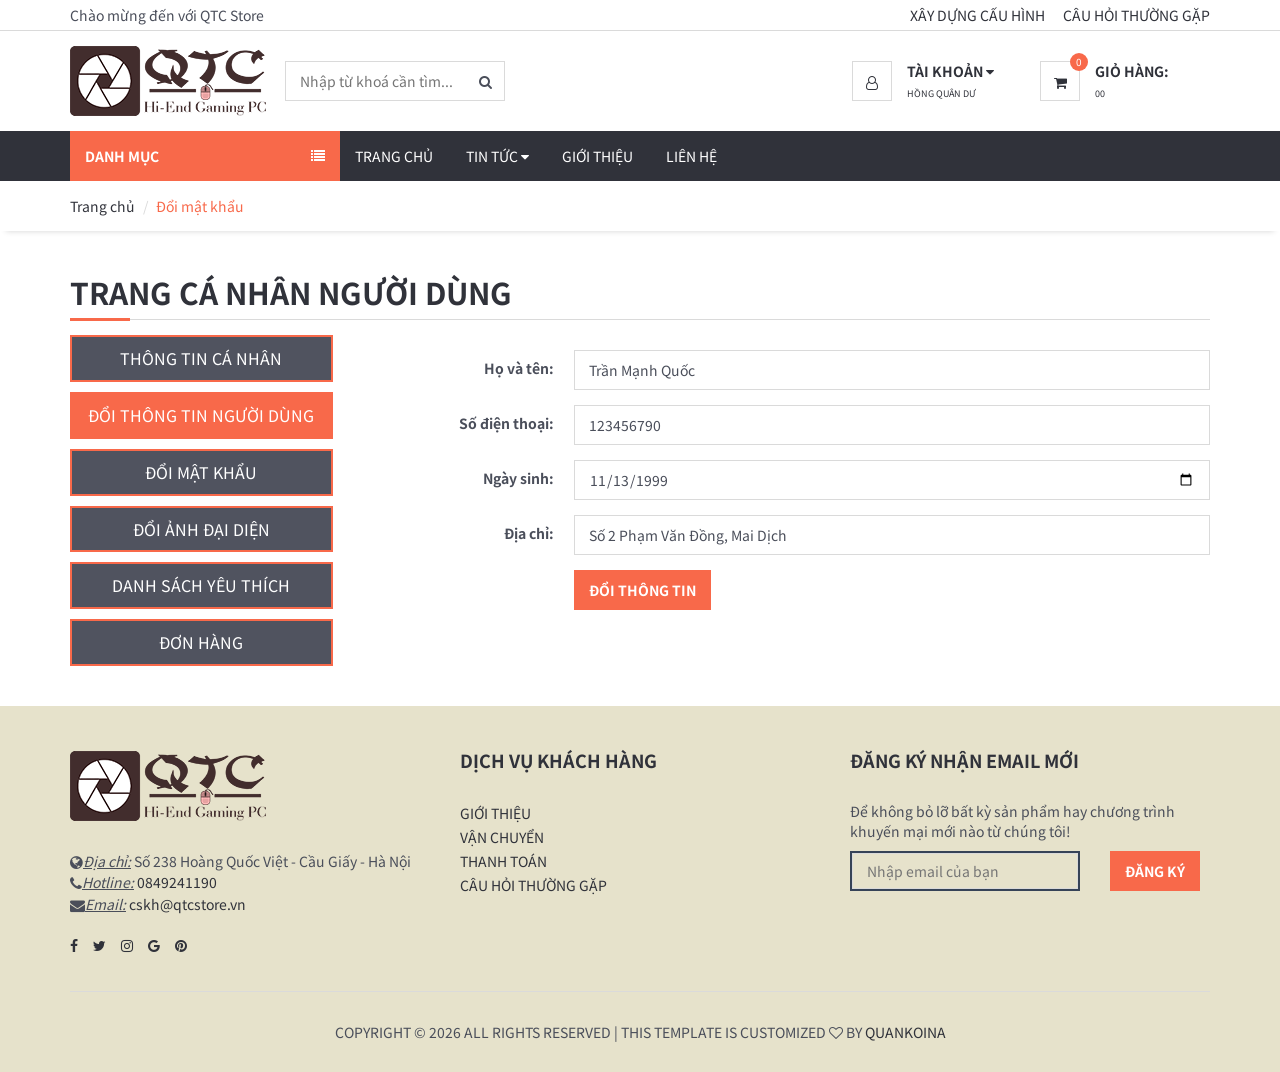
==== commit fb831552: "QuocTM: commit fix trang index (sửa logo+header+footer), fix database(AdminFullname->AdminFullName)" ====
--- a/Template/user-change-info.html
+++ b/Template/user-change-info.html
@@ -208,7 +208,7 @@
                                 <label for="CustomerFullname">Họ và tên:</label>
                             </div>
                             <div class="form-input">
-                                <input type="text" class="input" id="CustomerFullname" name="CustomerFullname" value="Hồng Qu&#226;n Dư" />
+                                <input type="text" class="input" id="CustomerFullname" name="CustomerFullname" value="Trần Mạnh Quốc" />
                             </div>
                         </div>
                         <div class="form-custom-inline">
@@ -216,7 +216,7 @@
                                 <label for="CustomerPhone">Số điện thoại:</label>
                             </div>
                             <div class="form-input">
-                                <input type="text" class="input" id="CustomerPhone" name="CustomerPhone" value="0849241190" />
+                                <input type="text" class="input" id="CustomerPhone" name="CustomerPhone" value="123456790" />
                             </div>
                         </div>
                         <div class="form-custom-inline ">
@@ -224,7 +224,7 @@
                                 <label for="CustomerBirthday">Ngày sinh:</label>
                             </div>
                             <div class="form-input">
-                                <input type="date" class="input" id="CustomerBirthday" name="CustomerBirthday" value="1990-11-24" />
+                                <input type="date" class="input" id="CustomerBirthday" name="CustomerBirthday" value="1999-11-13" />
                             </div>
                         </div>
                         <div class="form-custom-inline ">
@@ -232,13 +232,13 @@
                                 <label for="CustomerAddress">Địa chỉ:</label>
                             </div>
                             <div class="form-input">
-                                <input type="text" class="input" id="CustomerAddress" name="CustomerAddress" value="Số nh&#224; 16 ng&#245; 5 Phạm Văn Đồng, Mai Dịch" />
+                                <input type="text" class="input" id="CustomerAddress" name="CustomerAddress" value="Số 2 Phạm Văn Đồng, Mai Dịch" />
                             </div>
                         </div>
                         <div class="form-custom-inline">
                             <div class="form-label"></div>
                             <div class="form-input">
-                                <button type="submit" class="primary-btn">Đổi mật khẩu</button>
+                                <button type="submit" class="primary-btn">Đổi Thông Tin</button>
                             </div>
                         </div>
                     </div>
